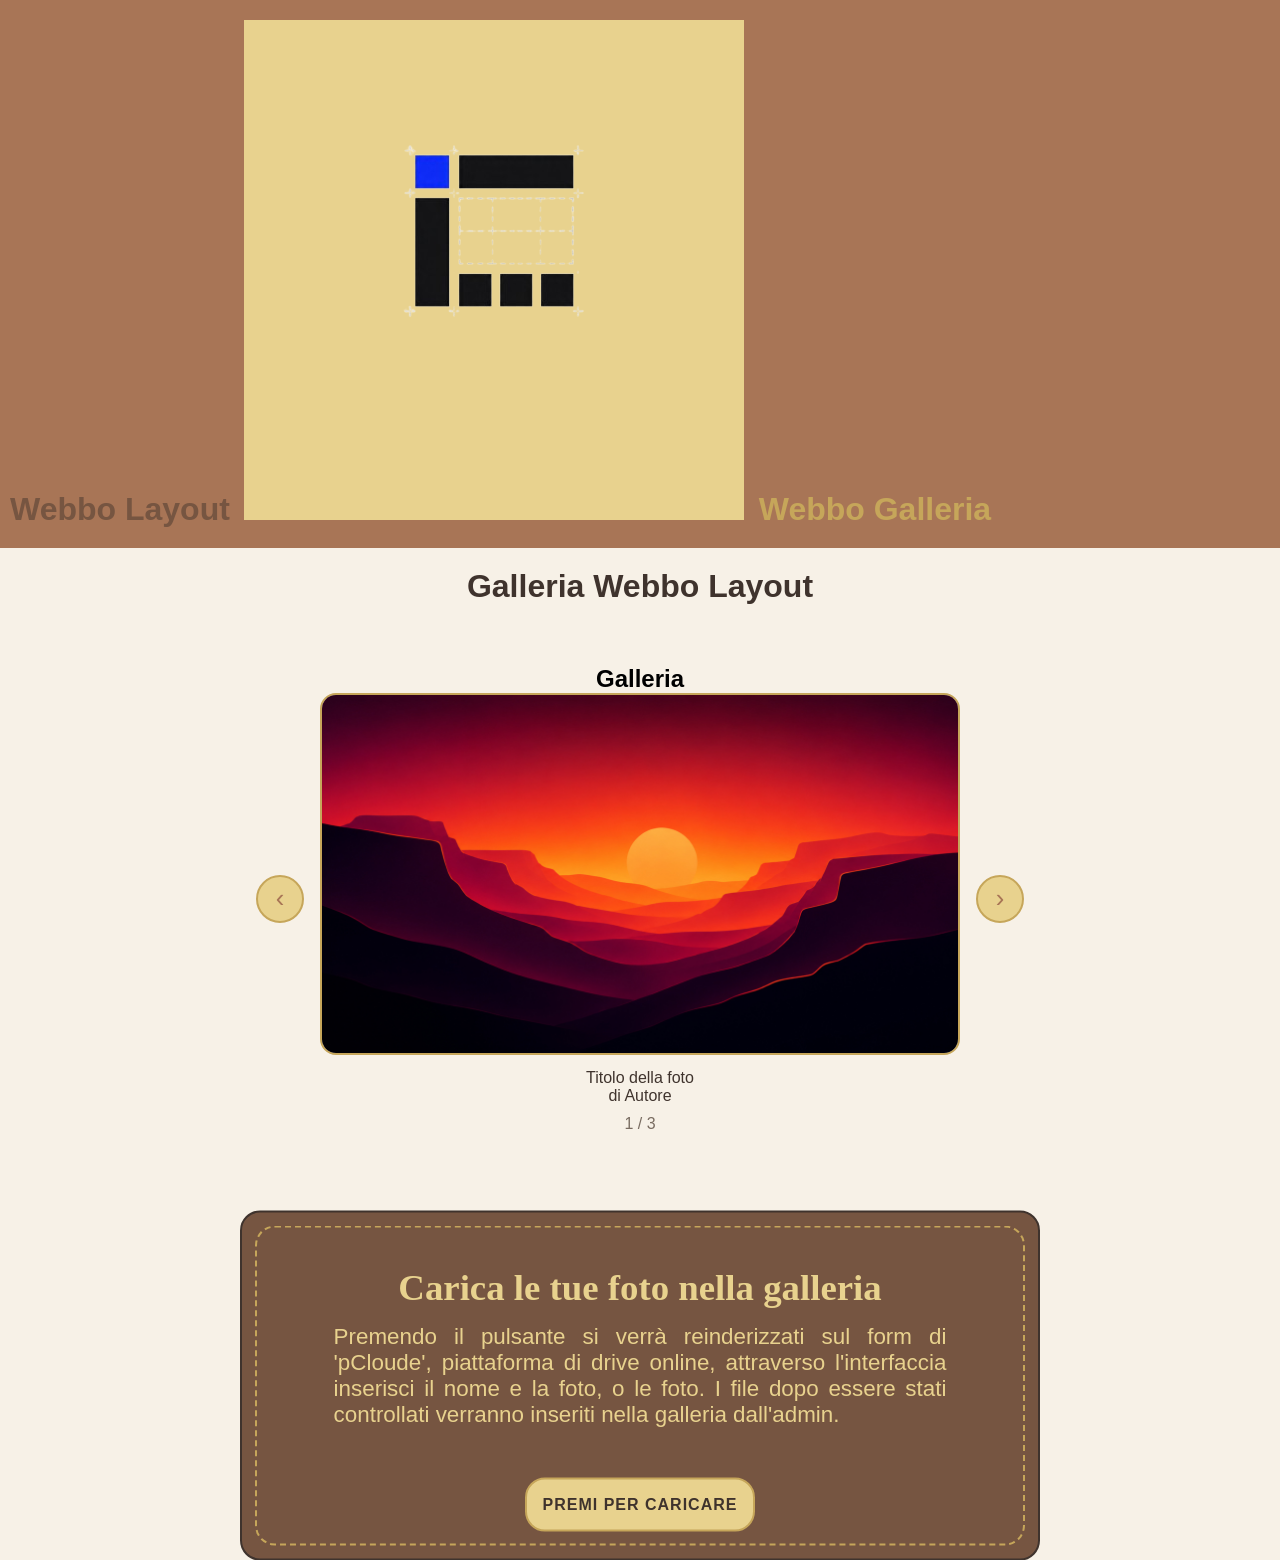
==== galleria.html @ 33218b95 "Add files via upload" ====
<!doctype html>
<html lang="it">
  <head>
    <meta charset="UTF-8" />
    <meta name="viewport" content="width=device-width, initial-scale=1.0" />
    <title>Galleria Webbo Layout</title>
    <link rel="stylesheet" href="assets/css/galleria.css" />
    <link rel="stylesheet" href="assets/css/style.css" />
  </head>

  <body class="page-scroll">
    <header>
      <h2 id="top-title"><a href="/home.html">Webbo Layout</a></h2>
      <img
        class="img-hero"
        src="assets/img/Logo_Webbo_Layout-rb.png"
        alt="logo pagina"
      />
      <h2 id="top-titles"><a href="galleria.html">Webbo Galleria</a></h2>
    </header>

    <h1 class="barra-galleria">Galleria Webbo Layout</h1>

    <main>

      <section class="gallery-album">
  <h2 class="gallery-title">Galleria</h2>

  <div class="album-frame">
    <button id="prev-btn" class="album-btn" aria-label="Foto precedente">‹</button>

    <figure class="album-photo">
      <img id="album-img" src="img.galleria" alt="galleria scorrevole">
      <figcaption>
        <span id="album-title"></span>
        <span id="album-author"></span>
      </figcaption>
    </figure>

    <button id="next-btn" class="album-btn" aria-label="Foto successiva">›</button>
  </div>

  <p id="album-counter" class="album-counter"></p>
</section>

      <div class="share-box">
        <div class="int-share-box">
          <h2 id="t-share-box">Carica le tue foto nella galleria</h2>
          <h4 id="st-share-box">
            Premendo il pulsante si verrà reinderizzati sul form di 'pCloude', piattaforma di drive online, attraverso l'interfaccia inserisci il nome e la foto, o le foto. I file dopo essere stati controllati verranno inseriti nella galleria dall'admin.
          </h4>

          <a
            id="btn-share-box"
            href="https://e.pcloud.com/#/puplink?code=Uaa7Z4FiUYojxWJFMax1rR7TAR5Tgq9yy"
            target="_blank"
            rel="noopener noreferrer"
          >
            Premi per caricare
          </a>
        </div>
      </div>
    </main>
    <footer></footer>

    <script src="assets/js/galleria.js"></script>
  </body>
</html>
---- assets/css/galleria.css ----
:root {
  --colore-sfondo-pagina: #F7F1E7;
  --colore-superficie: #EFE4D1;      

  --colore-luce-solare: #E8D28E;     
  --colore-ocra: #C6A65A;       

  --colore-cannella: #A87556;    
  --colore-autunnale: #765541;       

  --colore-testo: #3F332D;          
  --colore-testo-secondario: #796C61; 
  --colore-bordo: #D8C8AE;           
}

body.page-scroll {
    overflow: auto;
    scroll-behavior: smooth;
    scrollbar-gutter: stable both-edges;
    background-color: var(--colore-sfondo-pagina);
}

header {
  background-color: var(--colore-cannella);
  padding: 20px 0;
  margin-bottom: 20px;
}

main {
    position: relative;
}

#top-titles,
#top-title {
    display: inline-block;
    cursor: pointer;
    font-size: 2rem;
    color: var(--colore-autunnale);
    margin: 0 10px;
}

#top-titles {
  color: var(--colore-ocra);
}

#top-titles:hover {
  color: var(--colore-autunnale);
}

#top-title:hover {
    color: var(--colore-ocra)
}

.img-hero {
    background-color: var(--colore-luce-solare);
}

.img-hero:hover {
    background-color: var(--colore-sfondo-pagina);
}
/*----------------------------------------BOX-PER-CARICARE-LE-FOTO------------------*/
.barra-galleria {
    text-align: center;
    font-weight: bold;

    color: var(--colore-testo);
}

.share-box {
    position: absolute;
    top: 100%;
    left: 50%;
    transform: translate(-50%,5%);

    width: 800px;
    height: 350px;

    border: 2px solid var(--colore-testo);
    border-radius: 20px;
    background-color: var(--colore-autunnale);
}

.int-share-box {
    display: flex;
    flex-direction: column;
    align-items: center;
    

    position: absolute;
    top: 50%;
    left: 50%;
    transform: translate(-50%,-50%);

    width: 770px;
    height: 320px;

    border: 2px dashed var(--colore-ocra);
    border-radius: 20px;
    background-color: var(--colore-autunnale);
}

#t-share-box {
    margin-top: 5%;
    font-family: cursive;
    font-size: 2.3rem;
    color: var(--colore-luce-solare);
}

#st-share-box {
    text-align: justify;
    width: 80%;
    font-size: 1.4rem;
    font-weight: 100;
    margin-top: 2%;
    color: var(--colore-luce-solare);
}

#btn-share-box {
    font-size: 1rem;
    font-weight: bold;
    text-transform: uppercase;
    letter-spacing: 1px;
    align-self: center;

    margin-top: 50px;
    padding: 1rem;

    border-radius: 20px;
    border: 2px solid var(--colore-ocra);
    background-color: var(--colore-luce-solare);
    color: var(--colore-testo);

    cursor: pointer;

    transition: color 0.3s ease-in-out;
}

#btn-share-box:hover {
    background-color: var(--colore-ocra);
    color: var(--colore-cannella);
    border: 2px solid var(--colore-testo);
}

#p-share-box {
    font-weight: 900;
    color: var(--colore-luce-solare);
}
/*-------------------------------------------------------GALLERIA SCOOREVOLE-------------------*/
.gallery-album {
  max-width: 900px;
  margin: 60px auto;
  text-align: center;
}

.album-frame {
  display: flex;
  align-items: center;
  justify-content: center;
  gap: 16px;
}

.album-photo {
  margin: 0;
  max-width: 640px;
}

.album-photo img {
  width: 100%;
  max-height: 480px;
  object-fit: contain;
  border-radius: 16px;
  border: 2px solid var(--colore-ocra);
  background: var(--colore-superficie);
}

.album-btn {
  width: 48px;
  height: 48px;
  border-radius: 50%;
  border: 2px solid var(--colore-ocra);
  background: var(--colore-luce-solare);
  color: var(--colore-cannella);
  font-size: 1.6rem;
  cursor: pointer;
}

.album-btn:hover {
  background: var(--colore-ocra);
  color: var(--colore-testo);
}

figcaption {
  margin-top: 10px;
  display: flex;
  flex-direction: column;
  color: var(--colore-testo);
}

.album-counter {
  margin-top: 10px;
  color: var(--colore-testo-secondario);
}
---- assets/css/style.css ----
:root {
  --colore-testo-scuro: #17212b;
  --colore-testo-chiaro: #edf2f7;

  --colore-primario-scuro: #2357d9;
  --colore-primario-chiaro: #8aaeff;

  --colore-secondario-scuro: #526171;
  --colore-secondario-chiaro: #b6c2cf;

  --colore-sfondo-scuro: #171a1f;
  --colore-sfondo-chiaro: #f4f6f8;

  --colore-pannello-chiaro: #e8edf2;
  --colore-pannello-scuro: #222831;

  --colore-bordo-chiaro: #cbd3dc;
  --colore-bordo-scuro: #3b4652;

  --colore-foglio-scuro: #2b313a;
  --colore-foglio-chiaro: #ffffff;

  --colore-selezione-scuro: #1d4ed8;
  --colore-selezione-chiaro: #9dbbff;
}

* {
  margin: 0;
  padding: 0;
  box-sizing: border-box;
}

body {
  font-family: Arial, sans-serif;
  height: 100vh;
  display: flex;
  flex-direction: column;
  background-color: var(--colore-bordo-chiaro);

  overflow: hidden;
}

button {
  background: none;
  border: none;
  font-family: inherit;
  font-size: inherit;
  color: inherit;
}

a {
  text-decoration: none;
  color: inherit;
  cursor: pointer;
}

.barra {
  position: sticky;
  top: 0;
  z-index: 10;
  flex: 0 0 auto;

  display: flex;
  align-items: center;
  justify-content: space-between;
  padding: 15px;

  background: var(--colore-pannello-scuro);
  border-bottom: 2px solid var(--colore-bordo-scuro);
}

#titolo {
  font-size: 2em;
  font-weight: bold;
  color: var(--colore-primario-chiaro);
}

#titolo:hover {
  color: var(--colore-primario-scuro);
  cursor: pointer;
}

.page {
  font-size: 1.2em;
  font-weight: bold;
  color: var(--colore-primario-chiaro);
}

.page a:hover {
  color: var(--colore-primario-scuro);
  cursor: pointer;
}

#download-label {
  color: var(--colore-testo-scuro);
  text-transform: uppercase;
  font-weight: bold;
  background-color: var(--colore-pannello-chiaro);
  padding: 10px 20px;
  border-radius: 5px;
}

#download-label:hover {
  color: var(--colore-primario-scuro);
  cursor: pointer;
}
/*---------------------------------PULSANTI---------------------------------*/
.pulsanti {
  display: flex;
}

#pulsante-annulla {
  color: var(--colore-primario-scuro);
}

#pulsante-elimina {
  color: red;
}

#pulsante-svuota {
  cursor: pointer;
  color: var(--colore-secondario-scuro);
}

#pulsante-inserisci-dopo {
  color: var(--colore-primario-chiaro);
}

#pulsante-sostituisci {
  color: var(--colore-primario-chiaro);
}

#pulsante-menu {
  display: none;
  color: var(--colore-primario-chiaro);
}

#pulsante-su,
#pulsante-giu {
  color: var(--colore-pannello-chiaro);
  margin: 0;
}

.pulsante-icona {
  display: inline-grid;
  position: relative;
  place-items: center;

  padding: 0;
  margin: 0 10px;

  font: inherit;
  line-height: 1;
  font-size: 42px;
  font-weight: bold;

  cursor: pointer;

  transition: transform 0.2s ease-in-out;
}

.pulsante-icona:hover {
  transform: scale(1.3);
}

.pulsante-icona::after {
  content: attr(title);
  position: absolute;
  top: calc(100% + 0px);
  left: 50%;
  transform: translateX(-50%);

  padding: 6px 9px;
  border-radius: 5px;
  background: #17212b;
  color: #edf2f7;
  font-size: 14px;
  font-weight: bold;
  white-space: nowrap;

  opacity: 0;
  visibility: hidden;
  pointer-events: none;
  transition:
    opacity 0s linear 0.3s,
    visibility 0s linear 1s;
}

.pulsante-icona:hover::after,
.pulsante-icona:focus-visible::after {
  opacity: 1;
  visibility: visible;
}
/*---------------------------------FOGLIO-AREA-LAVORO---------------------------------*/
#foglio {
  flex: 1;
  background: var(--colore-foglio-chiaro);
  border: 2px solid var(--colore-bordo-scuro);
  margin: 40px;
  padding: 40px;
  overflow-y: auto;
  border-radius: 10px;
  gap: 12px;
  padding: 12px;
  display: flex;
  flex-direction: column;
  align-items: center;
  min-height: 0;
  min-width: 0;
}

#foglio .elemento {
  width: 40%;
  object-fit: contain;
  border: 2px solid var(--colore-bordo-scuro);
  border-radius: 10px;
}

.area-lavoro {
  flex: 1;
  position: relative;
  display: flex;
  min-height: 0;
}

#foglio,
#menu-elementi {
  min-height: 0;
  overflow-y: auto;
}
/*---------------------------------ELEMENTI---------------------------------*/
#menu-elementi {
  width: 400px;
  background: var(--colore-pannello-chiaro);
  border-left: 2px solid var(--colore-bordo-scuro);
  padding: 15px;
  overflow-y: auto;
}

.elemento-menu {
  display: block;
  width: 100%;
  margin-bottom: 15px;
  cursor: pointer;
  border: 2px solid var(--colore-bordo-scuro);
  border-radius: 10px;
}
/*---------------------------------ELEMENTI-JS-SELEZIONATI-------------------------------*/
.elemento {
  display: block;
  margin-bottom: 30px;
}

.elemento.selezionato {
  outline: 4px solid var(--colore-selezione-scuro);
  outline-offset: 4px;
}

.elemento-menu.selezionato {
  outline: 3px solid var(--colore-selezione-scuro);
  outline-offset: 3px;
}

button:disabled {
  opacity: 0.5;
  cursor: not-allowed;
}

#modale-download {
  position: absolute;
  top: 50%;
  left: 50%;
  transform: translate(-50%, -50%);

  text-align: center;

  width: 600px;
  height: 550px;

  background-color: var(--colore-pannello-chiaro);
}

#title-mod {
  margin-top: 5%;
}

#p-mod {
  text-align: justify;
  font-family: 'Lucida Sans', 'Lucida Sans Regular', 'Lucida Grande', 'Lucida Sans Unicode', Geneva, Verdana, sans-serif;
  line-height: 1.5;

  width: 90%;
  margin: 2% 5%;
}

#a-mod {
  font-weight: bold;
  text-transform: uppercase;

  background-color: var(--colore-primario-chiaro);
  color: var(--colore-pannello-scuro);
  border: 2px solid var(--colore-pannello-scuro);
  border-radius: 10px;
  padding: 1rem;

  cursor: pointer;
}

cite {
  font-family: 'Lucida Sans', 'Lucida Sans Regular', 'Lucida Grande', 'Lucida Sans Unicode', Geneva, Verdana, sans-serif;
}
#chiudi-modale {
  margin-top: 5%;
  cursor: pointer;
}

#modale-download::backdrop {
  background-color: var(--colore-primario-scuro);
  opacity: 0.9;
}
/*---------------------------------MOBILE---------------------------------*/
@media (max-width: 768px) {
  .barra {
    flex-wrap: wrap;
    gap: 10px;
    padding: 10px;
  }

  #titolo {
    font-size: 1.4em;
  }

  .pulsante-icona {
    margin: 0;
    padding: 0;
  }

  #pulsante-annulla,
  #pulsante-elimina,
  #pulsante-inserisci-dopo {
    font-size: 32px;
  }

  #pulsante-svuota,
  #pulsante-sostituisci,
  #pulsante-random {
    font-size: 28px;
  }

  #download-label {
    padding: 5px 10px;
  }

  #pulsante-random::after,
  #pulsante-svuota::after,
  #pulsante-annulla::after {
    width: max-content;
    max-width: 60vw;
    left: 0;
    transform: none;
  }

  #pulsante-elimina::after {
    white-space: normal;
    width: max-content;
    max-width: 250px;
  }

  #pulsante-su::after,
  #pulsante-giu::after,
  #pulsante-inserisci-dopo::after,
  #pulsante-sostituisci::after {
    position: absolute;
    top: 100%;
    left: -100%;

    white-space: unset;
    width: max-content;
    max-width: 250px;
  }

  .pulsante-icona:hover {
    transform: none;
    text-shadow: 1px 0px 10px var(--colore-secondario-scuro);
  }

  .pulsante-icona:hover::after {
    text-shadow: none;
  }

  .area-lavoro {
    position: relative;
  }

  #foglio {
    width: 100%;
    margin: 10px;
    padding: 10px;
    align-items: flex-start;
  }

  #foglio .elemento {
    width: 70%;
  }

  #menu-elementi {
    display: block;
    position: absolute;
    top: 0;
    right: 0;
    width: 55%;
    height: 100%;
    background: var(--colore-pannello-chiaro);
    border-left: 2px solid var(--colore-bordo-scuro);
    padding: 15px;
    overflow-y: auto;
    transform: translateX(100%);
    transition: transform 0.3s ease-in-out;
    z-index: 20;
  }

  #menu-elementi.aperto {
    transform: translateX(0);
  }

  #pulsante-menu {
    display: inline-grid;
  }
}
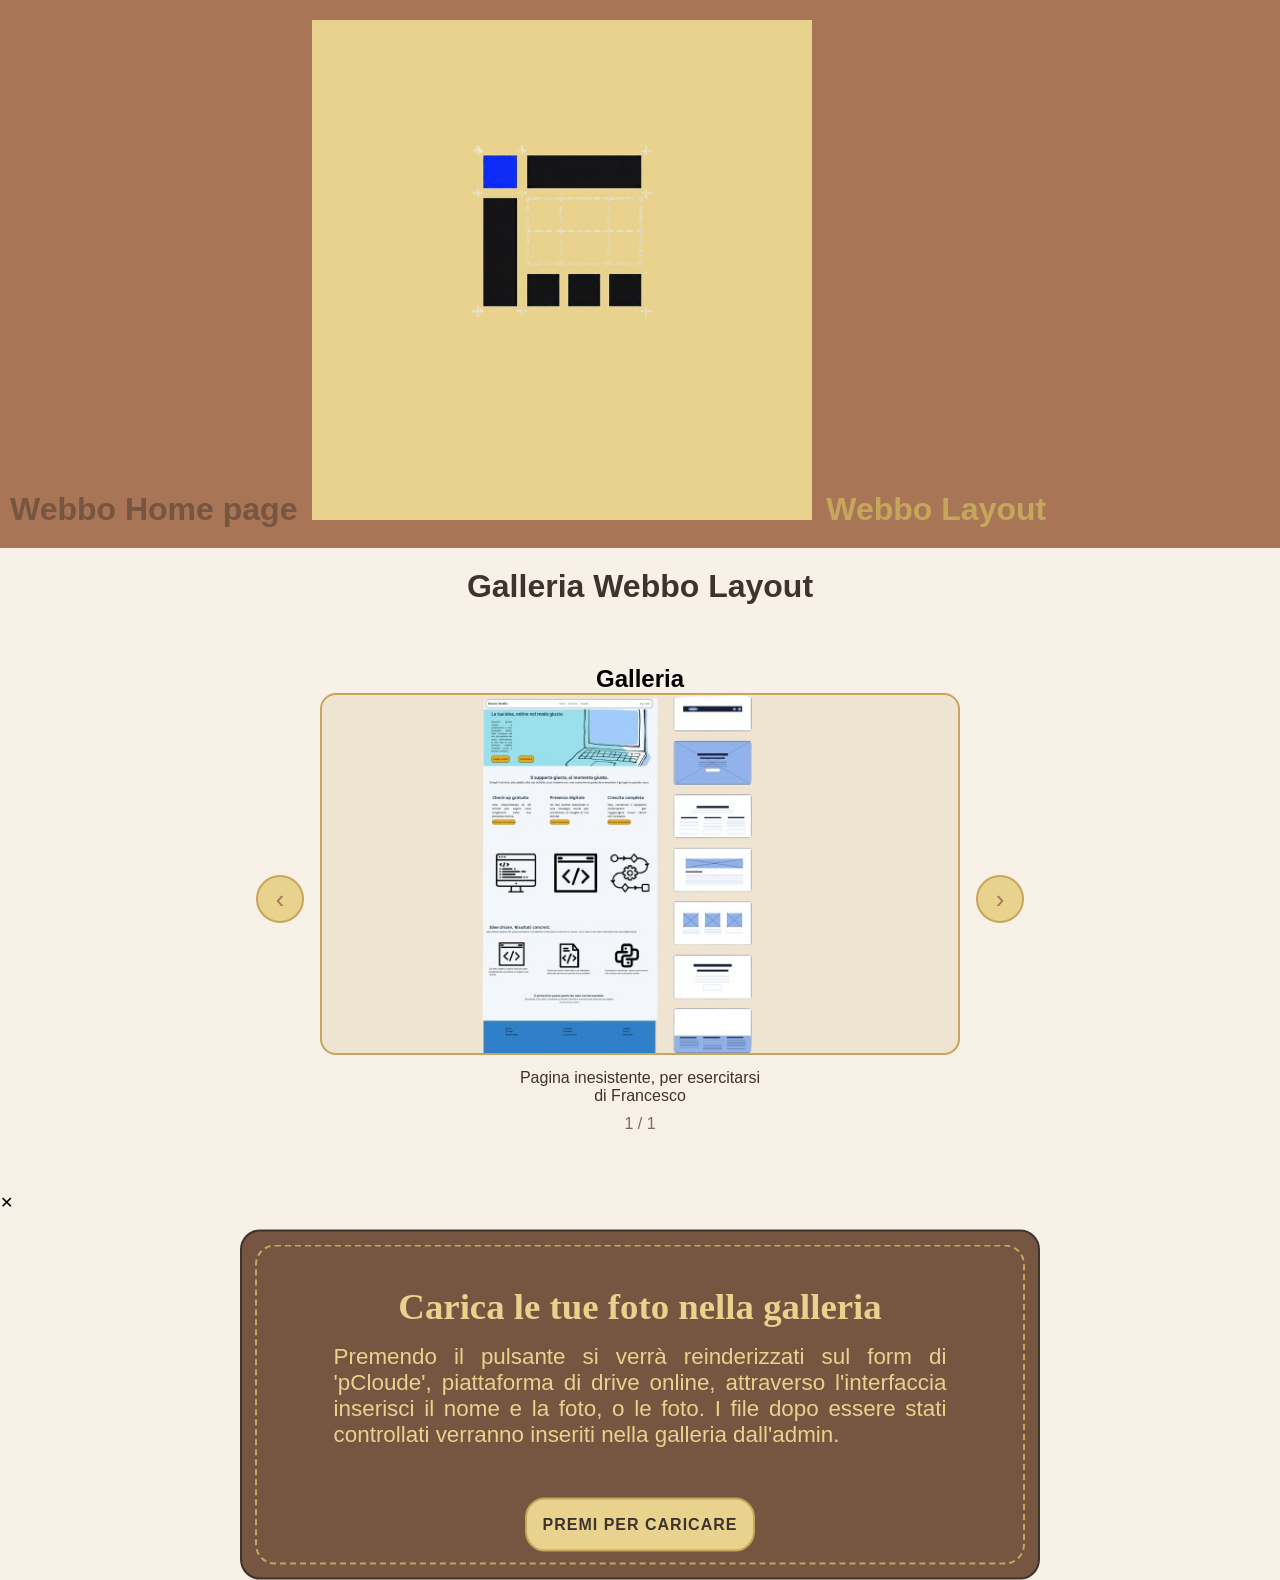
==== commit 4e74f441: "Update links and structure in galleria.html" ====
--- a/galleria.html
+++ b/galleria.html
@@ -10,44 +10,57 @@
 
   <body class="page-scroll">
     <header>
-      <h2 id="top-title"><a href="/home.html">Webbo Layout</a></h2>
+      <h2 id="top-title"><a href="index.html">Webbo Home page</a></h2>
       <img
         class="img-hero"
         src="assets/img/Logo_Webbo_Layout-rb.png"
         alt="logo pagina"
       />
-      <h2 id="top-titles"><a href="galleria.html">Webbo Galleria</a></h2>
+      <h2 id="top-titles"><a href="WebboLayout.html">Webbo Layout</a></h2>
     </header>
 
     <h1 class="barra-galleria">Galleria Webbo Layout</h1>
 
     <main>
+      <section class="gallery-album">
+        <h2 class="gallery-title">Galleria</h2>
 
-      <section class="gallery-album">
-  <h2 class="gallery-title">Galleria</h2>
+        <div class="album-frame">
+          <button id="prev-btn" class="album-btn" aria-label="Foto precedente">
+            ‹
+          </button>
 
-  <div class="album-frame">
-    <button id="prev-btn" class="album-btn" aria-label="Foto precedente">‹</button>
+          <figure class="album-photo">
+            <img id="album-img" src="img.galleria" alt="galleria scorrevole" />
+            <figcaption>
+              <span id="album-title"></span>
+              <span id="album-author"></span>
+            </figcaption>
+          </figure>
 
-    <figure class="album-photo">
-      <img id="album-img" src="img.galleria" alt="galleria scorrevole">
-      <figcaption>
-        <span id="album-title"></span>
-        <span id="album-author"></span>
-      </figcaption>
-    </figure>
+          <button id="next-btn" class="album-btn" aria-label="Foto successiva">
+            ›
+          </button>
+        </div>
 
-    <button id="next-btn" class="album-btn" aria-label="Foto successiva">›</button>
-  </div>
+        <p id="album-counter" class="album-counter"></p>
+      </section>
 
-  <p id="album-counter" class="album-counter"></p>
-</section>
+      <div id="lightbox" class="lightbox">
+        <button id="lightbox-chiudi" class="lightbox-chiudi" type="button">
+          ✕
+        </button>
+        <img id="lightbox-img" class="lightbox-img"/>
+      </div>
 
       <div class="share-box">
         <div class="int-share-box">
           <h2 id="t-share-box">Carica le tue foto nella galleria</h2>
           <h4 id="st-share-box">
-            Premendo il pulsante si verrà reinderizzati sul form di 'pCloude', piattaforma di drive online, attraverso l'interfaccia inserisci il nome e la foto, o le foto. I file dopo essere stati controllati verranno inseriti nella galleria dall'admin.
+            Premendo il pulsante si verrà reinderizzati sul form di 'pCloude',
+            piattaforma di drive online, attraverso l'interfaccia inserisci il
+            nome e la foto, o le foto. I file dopo essere stati controllati
+            verranno inseriti nella galleria dall'admin.
           </h4>
 
           <a
--- a/assets/css/galleria.css
+++ b/assets/css/galleria.css
@@ -199,4 +199,95 @@
 .album-counter {
   margin-top: 10px;
   color: var(--colore-testo-secondario);
-}+}
+
+/* ------------------------------MOBILE------------------------- */
+@media (max-width: 768px) {
+
+  header {
+    padding: 16px 10px;
+    text-align: center;
+  }
+
+  #top-title,
+  #top-titles {
+    display: block;
+    font-size: 1.5rem;
+    margin: 6px 0;
+  }
+
+  .img-hero {
+    max-width: 140px;
+    height: auto;
+  }
+
+  .barra-galleria {
+    font-size: 1.5rem;
+    padding: 0 16px;
+  }
+
+  .share-box {
+    justify-content: center;
+    width: 90%;
+    height: 80%;
+    margin: 24px 0;
+    padding: 20px 12px;
+  }
+
+  .int-share-box {
+    justify-content: center;
+    width: 80%;
+    height: 70%;
+    height: auto;
+    padding: 22px 14px;
+  }
+
+  #t-share-box {
+    font-size: 1.5rem;
+    margin-top: 0;
+    text-align: center;
+  }
+
+  #st-share-box {
+    width: 100%;
+    font-size: 1.05rem;
+    text-align: justify;
+  }
+
+  #btn-share-box {
+    width: 100%;
+    max-width: 320px;
+    margin-top: 24px;
+    padding: 14px 16px;
+    font-size: 0.95rem;
+  }
+
+  /* Galleria */
+  .gallery-album {
+    margin: 40px 12px;
+  }
+
+  .album-frame {
+    flex-direction: column;
+    gap: 12px;
+  }
+
+  .album-photo {
+    width: 100%;
+    max-width: 100%;
+  }
+
+  .album-photo img {
+    max-height: 320px;
+  }
+
+  .album-btn {
+    width: 56px;
+    height: 56px;
+    font-size: 1.8rem;
+  }
+
+  figcaption {
+    font-size: 0.95rem;
+  }
+}
--- a/assets/css/style.css
+++ b/assets/css/style.css
@@ -275,7 +275,8 @@
   text-align: center;
 
   width: 600px;
-  height: 550px;
+  height: auto;
+  min-height: 450px;
 
   background-color: var(--colore-pannello-chiaro);
 }
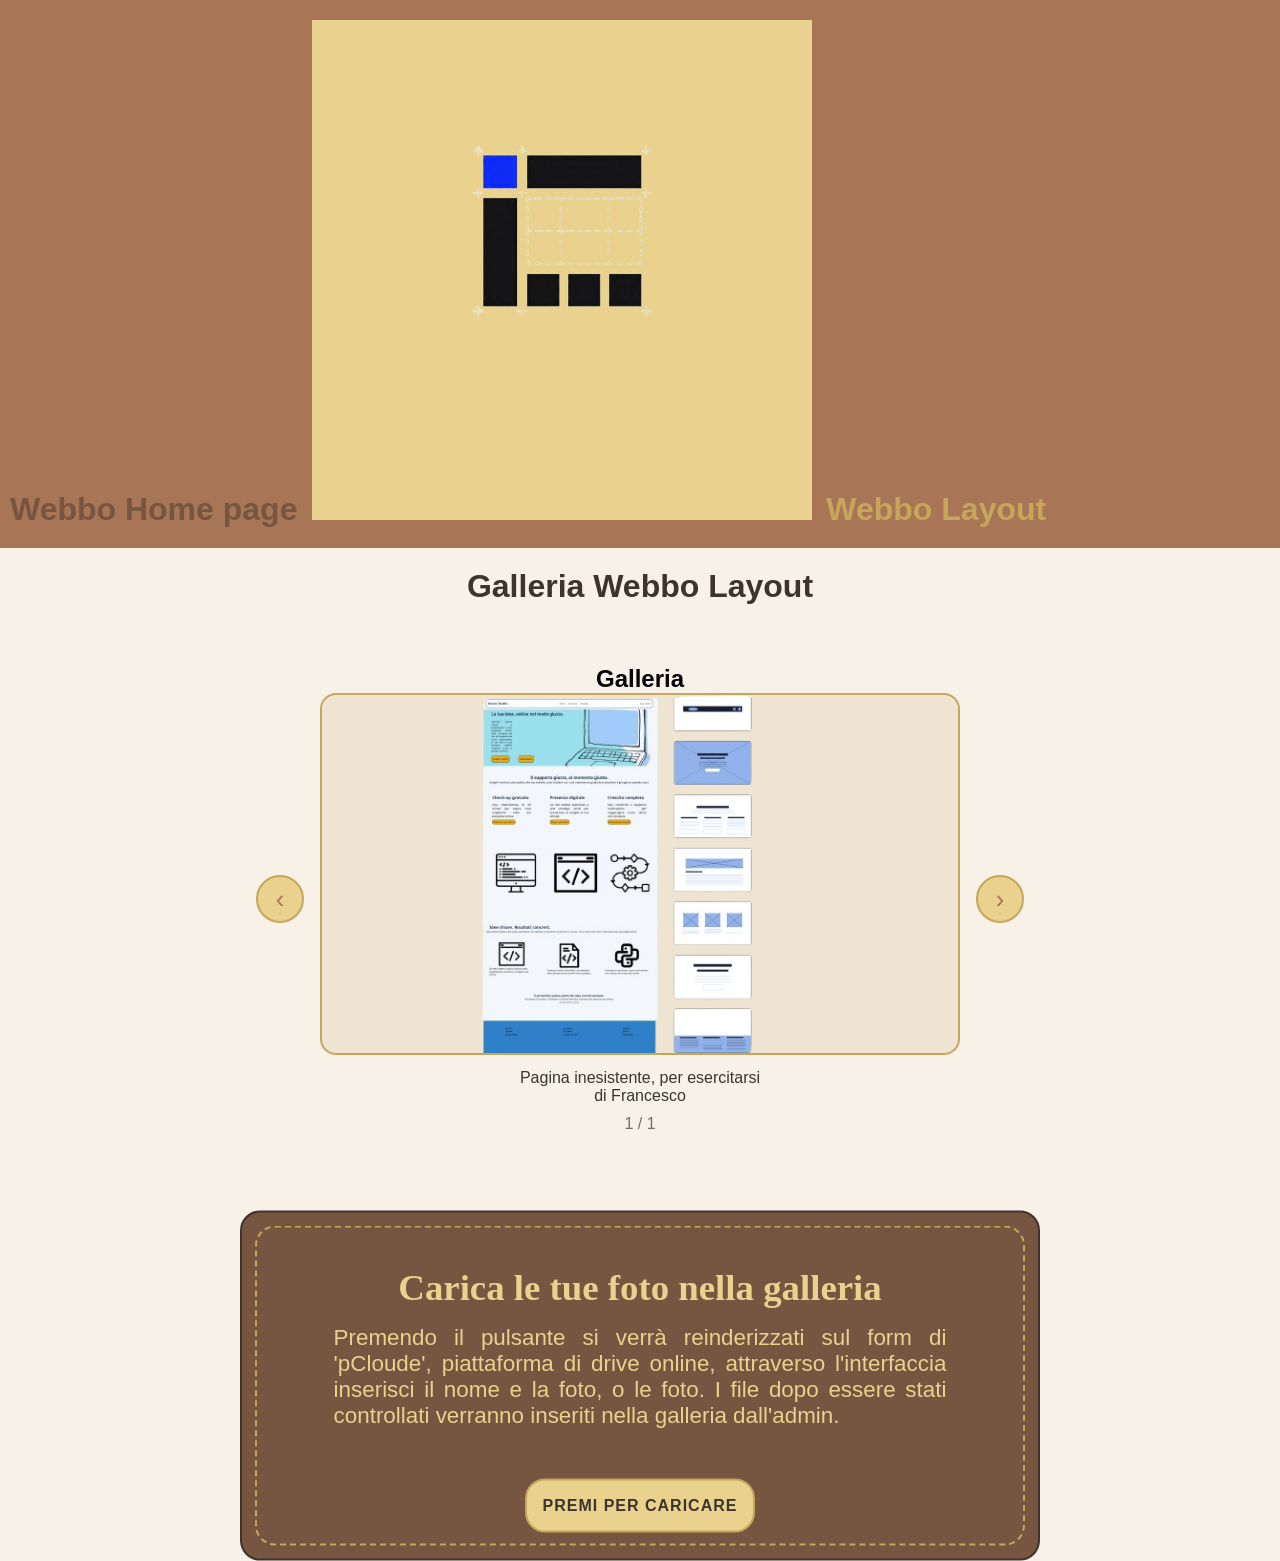
==== commit 5b579f93: "Add Cloudflare Insights script to galleria.html" ====
--- a/galleria.html
+++ b/galleria.html
@@ -77,5 +77,6 @@
     <footer></footer>
 
     <script src="assets/js/galleria.js"></script>
+    <script type='module' src='https://static.cloudflareinsights.com/beacon.min.js' data-cf-beacon='{"token": "a7e74909b5f245bf839d36223502b8c3"}'></script>
   </body>
 </html>
--- a/assets/css/galleria.css
+++ b/assets/css/galleria.css
@@ -201,6 +201,46 @@
   color: var(--colore-testo-secondario);
 }
 
+.lightbox {
+  position: fixed;
+  inset: 0;
+  display: none;
+  align-items: center;
+  justify-content: center;
+  filter: blur(0.9);
+  z-index: 1000;
+  padding: 24px;
+}
+
+.lightbox.aperta {
+  display: flex;
+  transform: scale(1.2);
+}
+
+html.lightbox-aperta,
+body.lightbox-aperta {
+  overflow: hidden;
+}
+
+.lightbox-chiudi {
+  position: absolute;
+  top: 15%;
+  right: 35%;
+  transform: translateX();
+  width: 40px;
+  height: 40px;
+  border: 2px solid var(--colore-ocra);
+  border-radius: 50%;
+  background-color: var(--colore-luce-solare);
+  color: var(--colore-cannella);
+  font-size: 18px;
+  cursor: pointer;
+}
+
+.lightbox-chiudi:hover {
+  background: var(--colore-ocra);
+  color: var(--colore-testo);
+}
 /* ------------------------------MOBILE------------------------- */
 @media (max-width: 768px) {
 
--- a/assets/css/style.css
+++ b/assets/css/style.css
@@ -67,6 +67,13 @@
 
   background: var(--colore-pannello-scuro);
   border-bottom: 2px solid var(--colore-bordo-scuro);
+}
+
+#numero-elementi {
+  font-weight: bold;
+  font-size: 1.3rem;
+  margin: 0 0 0 20px;
+  color: var(--colore-selezione-scuro);
 }
 
 #titolo {
@@ -336,6 +343,10 @@
     padding: 0;
   }
 
+  #numero-elementi {
+    margin: 0;
+  }
+  
   #pulsante-annulla,
   #pulsante-elimina,
   #pulsante-inserisci-dopo {
